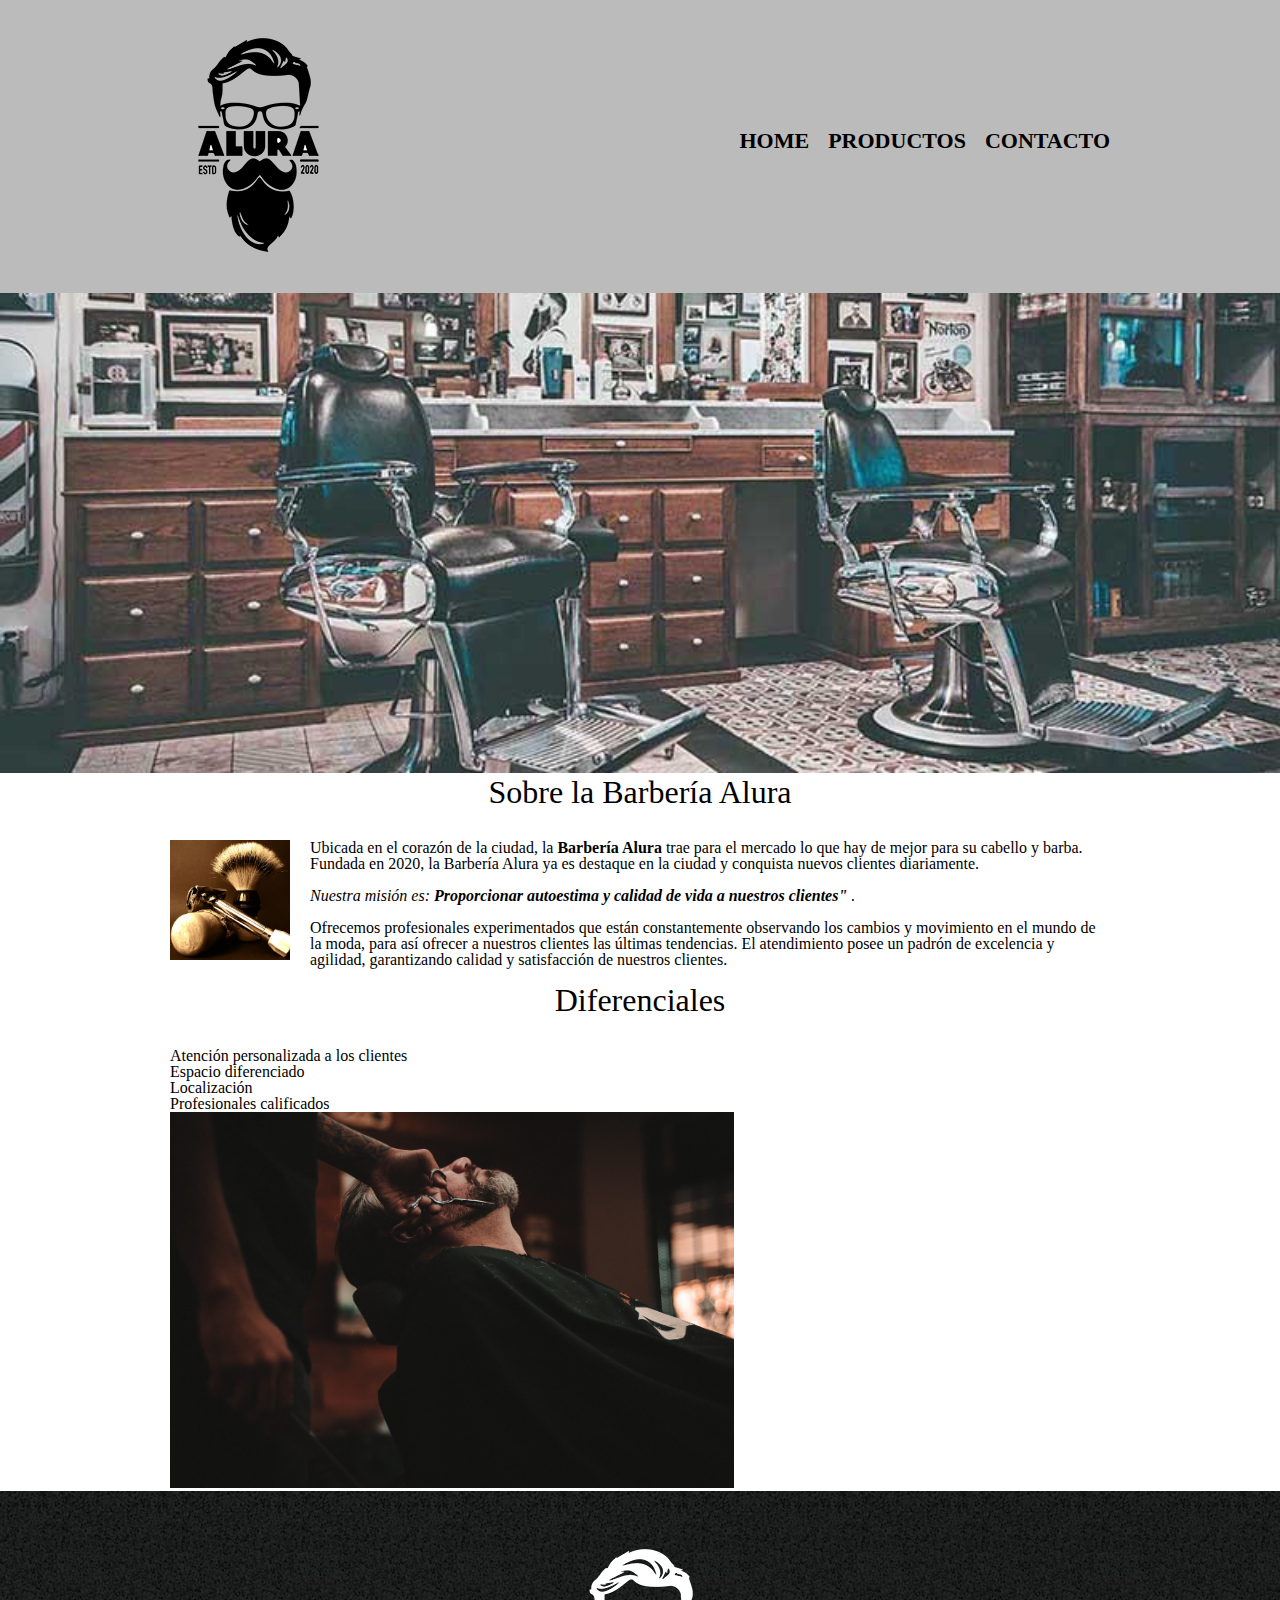
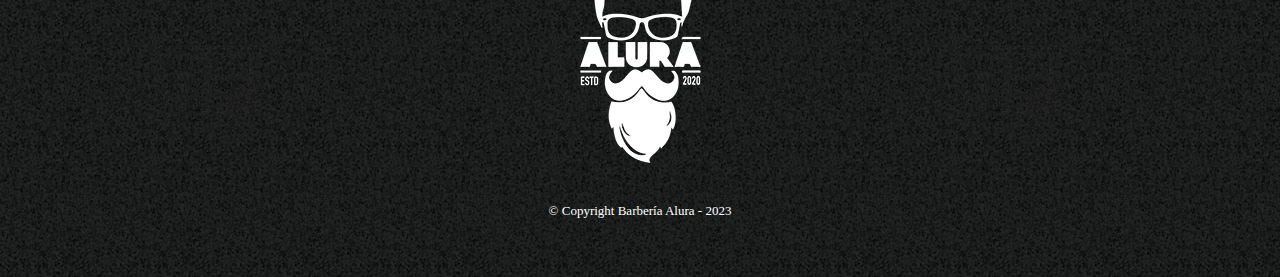
==== HTML5yCSS3/index.html @ 196615e5 "Usando el float" ====
<!DOCTYPE html>
<html lang="es">
<head>
    <meta charset="UTF-8">
    <meta http-equiv="X-UA-Compatible" content="IE=edge">
    <meta name="viewport" content="width=device-width, initial-scale=1.0">
    <link rel="stylesheet" href="reset.css">
    <link rel="stylesheet" href="style.css">
    <title>Barbería Alular</title>
</head>

<body>

    <header>
        <div class="caja">
            <h1><img src="imagenes/logo.png" alt="Logo de la Barbería Alura"></h1>
            <nav>
                <ul>
                    <li><a href="index.html">Home</a></li>
                    <li><a href="productos.html">Productos</a></li>
                    <li><a href="contacto.html">Contacto</a></li>
                </ul>
            </nav>
        </div>
    </header>

    <img class="banner" src="banner/banner.jpg">

    <main>
        <section class="principal">
            <h2 class="titulo-principal">Sobre la Barbería Alura</h2>

            <img class="utensilios" src="imagenes/utensilios[1].jpg" alt="utensilios de barbería">
    
            <p>Ubicada en el corazón de la ciudad, la <strong>Barbería Alura</strong> trae para el mercado lo que hay de mejor para su cabello y barba. Fundada en 2020, la Barbería Alura ya es destaque en la ciudad y conquista nuevos clientes diariamente.</p>
    
            <p id="mision"><em>Nuestra misión es: <strong>Proporcionar autoestima y calidad de vida a nuestros clientes"</strong> .</em></p>
    
            <p>Ofrecemos profesionales experimentados que están constantemente observando los cambios y movimiento en el mundo de la moda, para así ofrecer a nuestros clientes las últimas tendencias. El atendimiento posee un padrón de excelencia y agilidad, garantizando calidad y satisfacción de nuestros clientes.</p>
        </section>
    
        <section class="diferenciales">
            <h3 class="titulo-principal">Diferenciales</h3>
            
            <ul>
                <li class="items">Atención personalizada a los clientes</li>
                <li class="items">Espacio diferenciado</li>
                <li class="items">Localización</li>
                <li class="items">Profesionales calificados</li>
            </ul>
    
            <img src="diferenciales/diferenciales.jpg" alt="diferenciales" class="imagenDiferenciales">
        </section>
    </main>

    <footer>
        <img src="imagenes/logo-blanco.png"  alt="Logo de la Barbería Alura">
        <p class="copyright">&copy Copyright Barbería Alura - 2023</p>
    </footer>

</body>

</html>
---- HTML5yCSS3/style.css ----
header{
    background: #BBBBBB;
    padding: 20px 0;
}

.caja{
    width: 940px;
    position: relative;
    margin: 0 auto;
}

nav{
    position: absolute;
    top: 110px;
    right: 0px;
}

nav li{
    display: inline;
    margin: 0 0 0 15px;
}

nav a{
    text-transform: uppercase;
    color: #000000;
    font-weight: bold;
    font-size: 22px;
    text-decoration: none;
}

nav a:hover{
    color: #c78c19;
    text-decoration: underline;
}

.productos{
    width: 940px;
    margin: 0 auto;
    padding: 50px;
}

.productos li{
    display: inline-block;
    text-align: center;
    width: 30%;
    vertical-align: top;
    margin: 0 1.5%;
    padding: 30px 20px;
    box-sizing: border-box;
    border: 2px solid #000000;
    border-radius: 10px;
}

.productos li:hover{
    border-color: #c78c19;
}

.productos li:active{
    border-color: #088c19;
}

.productos h2{
    font-size: 30px;
    font-weight: bold;
}

.productos li:hover h2{
    font-size: 33px;
}

.descripcion-producto{
    font-size: 18px;
}

.precio-producto{
    font-size: 21px;
    font-weight: bold;
    margin-top: 10px;
}

footer{
    text-align: center;
    background: url(imagenes/bg.jpg);
    padding: 40px;
}

.copyright{
    color: #FFFFFF;
    font-size: 13px;
    margin: 20px;
}

main{
    width: 940px;
    margin: 0 auto;
}

form{
    margin: 40px 0;
}

form label, form legend{
    display: block;
    font-size: 20px;
    margin: 0 0 10px;
}

.input-padron{
    display: block;
    margin: 0 0 20px;
    padding: 10px 25px;
    width: 50%;
}

.checkbox{
    margin: 20px 0;
}

.enviar{
    width: 40%;
    padding: 15px 0;
    font-size: 18px;
    font-weight: bold;
    color: #FFFFFF;
    background: #f38c16;
    border: none;
    border-radius: 5px;
    transition: 1s all;
    cursor: pointer;
}

.enviar:hover{
    background: #fc6704;
    transform: scale(1.2);
}

table{
    margin: 40px 40px;
}

thead{
    background: #555555;
    color: #FFFFFF;
    font-weight: bold;
}

td, th{
    border: 1px solid #000000;
    padding: 8px 15px;
}

/*CSS para nuestro home*/
.banner{
    width: 100%;
}

.titulo-principal{
    text-align: center;
    font-size: 2em;
    margin: 0 0 1em;
    clear: left;
}

.principal p{
    margin: 0 0 1em;
}

.principal strong{
    font-weight: bold;
}

.principal em{
    font-style: italic;
}

.utensilios{
    width: 120px;
    float: left;
    margin: 0 20px 20px 0;
}

.imagenDiferenciales{
    width: 60%;
}
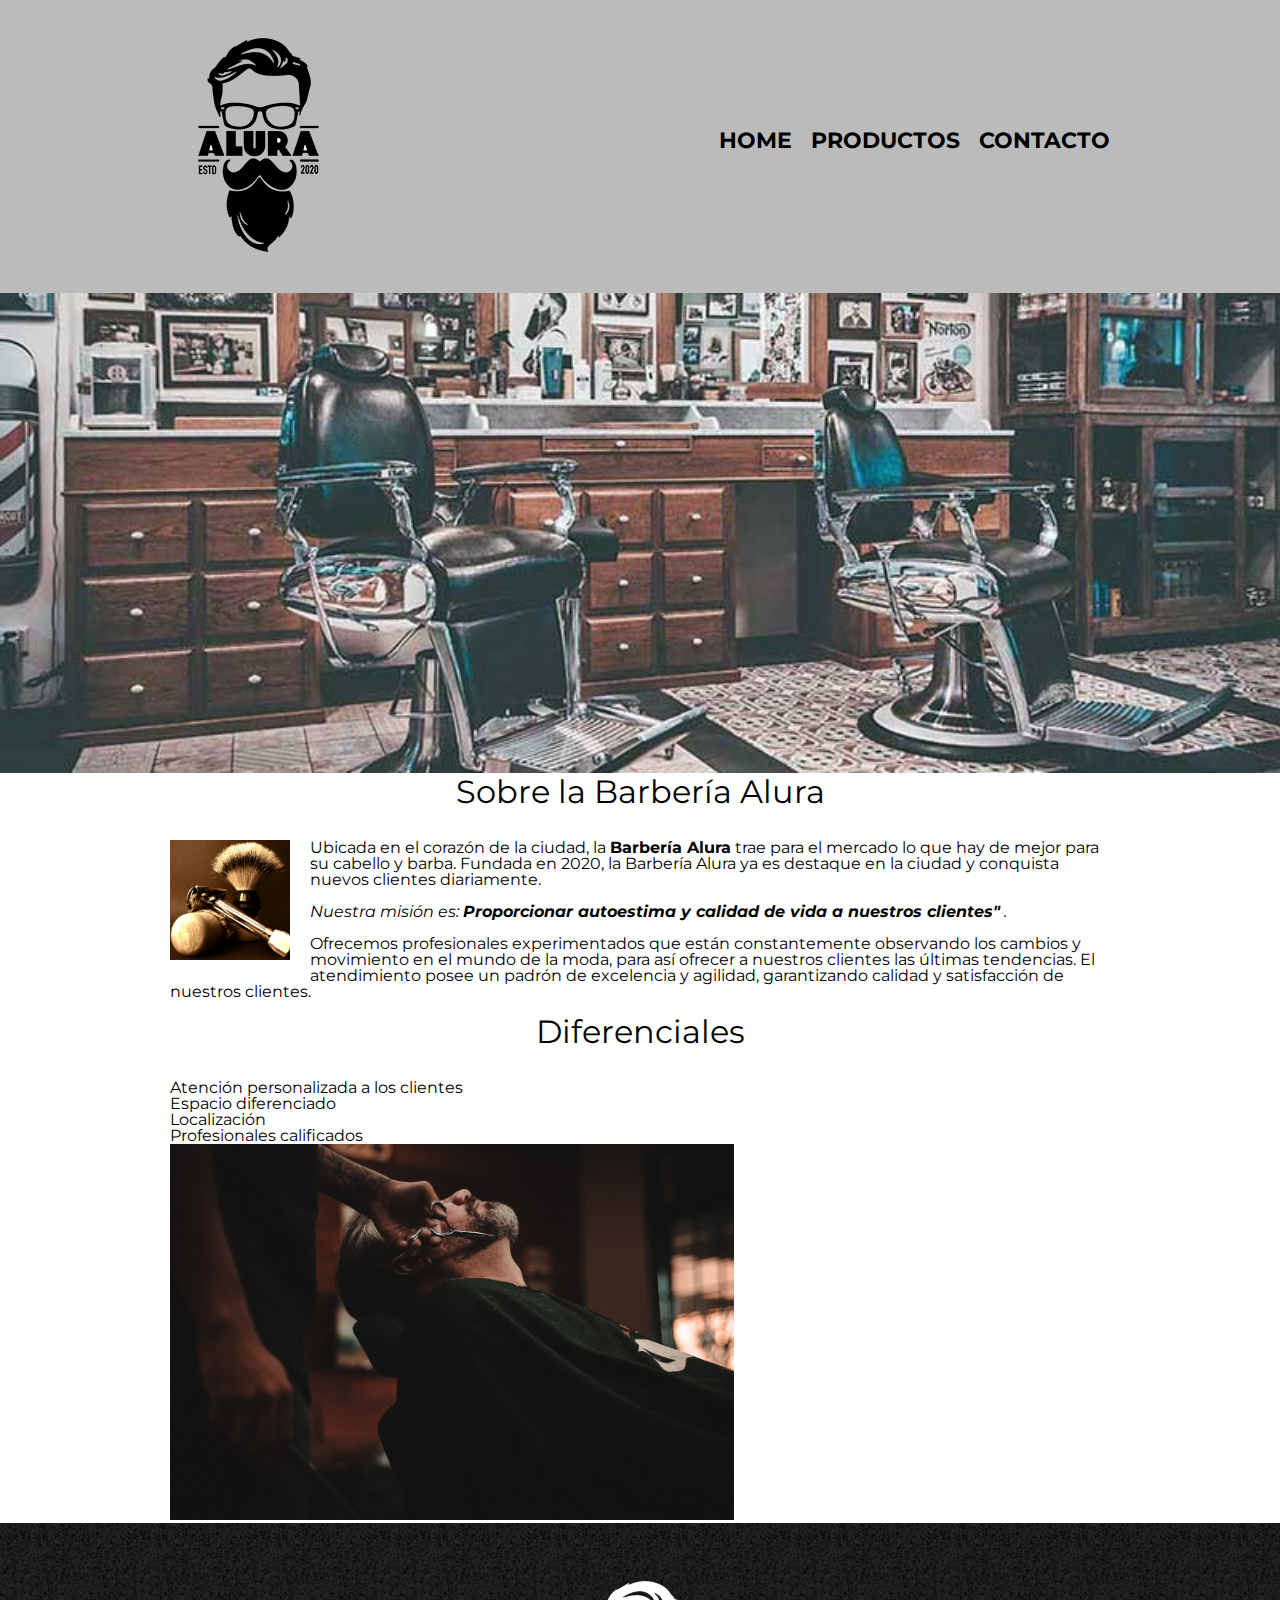
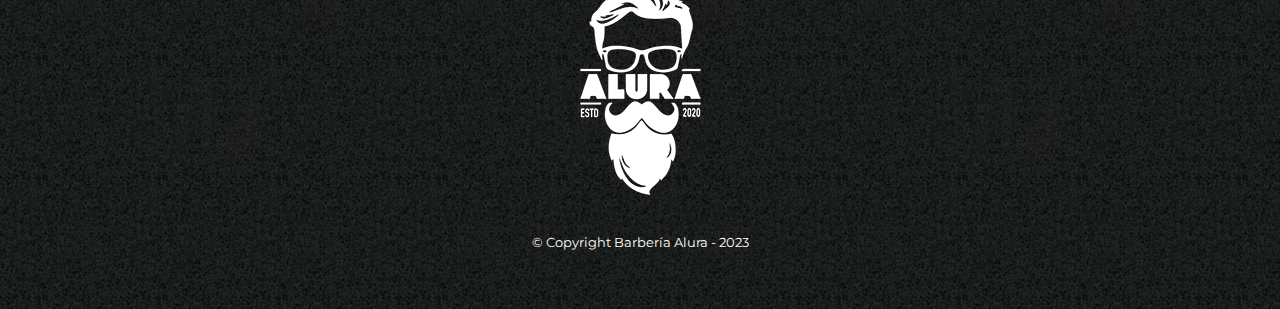
==== commit 63a15b78: "Fuentes externas" ====
--- a/HTML5yCSS3/index.html
+++ b/HTML5yCSS3/index.html
@@ -6,6 +6,9 @@
     <meta name="viewport" content="width=device-width, initial-scale=1.0">
     <link rel="stylesheet" href="reset.css">
     <link rel="stylesheet" href="style.css">
+    <link rel="preconnect" href="https://fonts.googleapis.com">
+    <link rel="preconnect" href="https://fonts.gstatic.com" crossorigin>
+    <link href="https://fonts.googleapis.com/css2?family=Montserrat:wght@300&display=swap" rel="stylesheet">
     <title>Barbería Alular</title>
 </head>
 
--- a/HTML5yCSS3/style.css
+++ b/HTML5yCSS3/style.css
@@ -1,3 +1,7 @@
+body{
+    font-family: 'Montserrat', sans-serif;
+}
+
 header{
     background: #BBBBBB;
     padding: 20px 0;
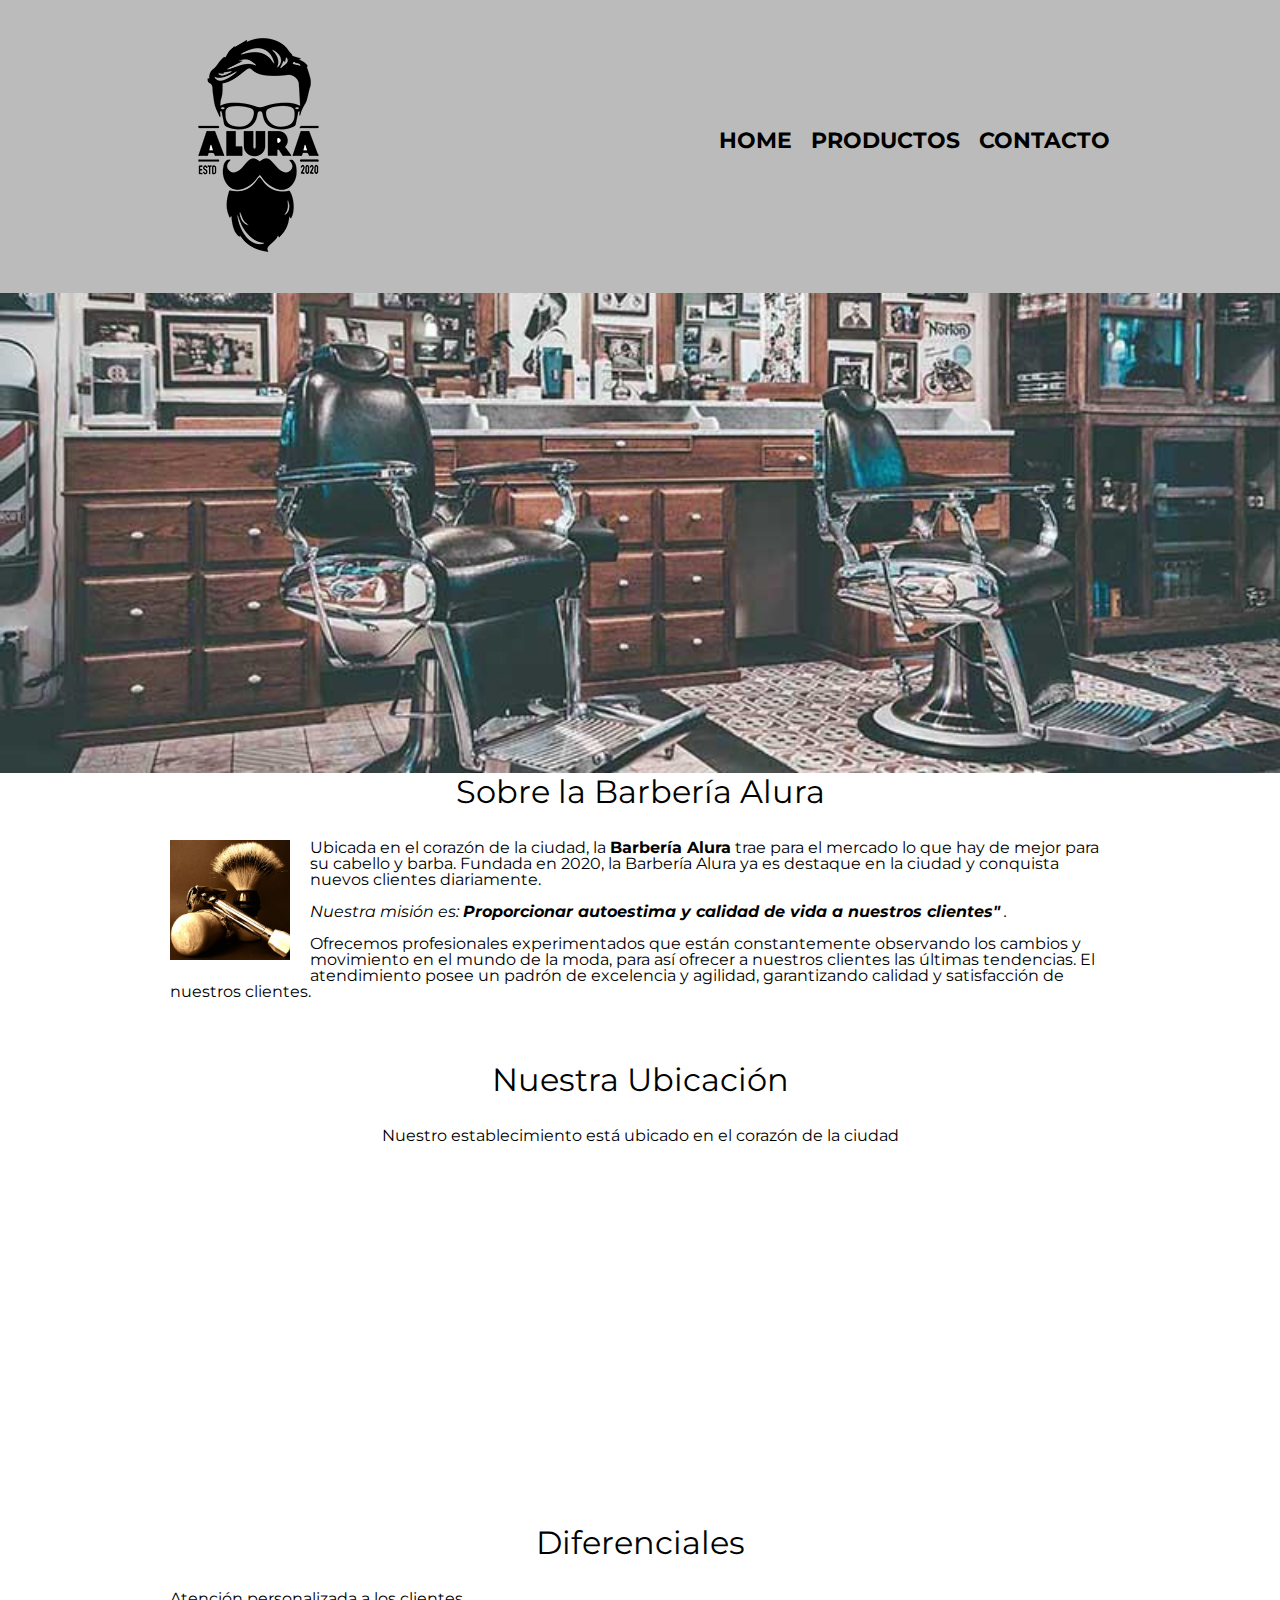
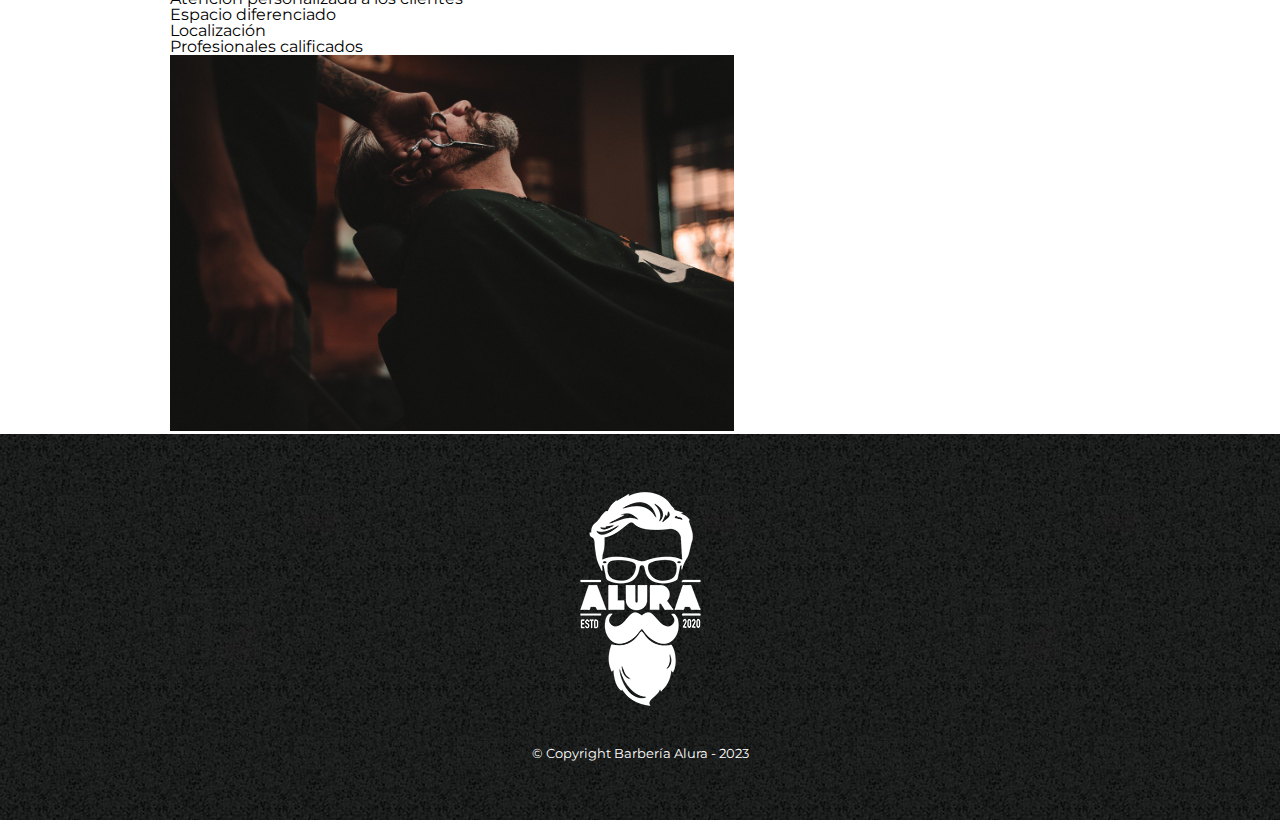
==== commit 7ea04d56: "Trbajando y agregando mapas" ====
--- a/HTML5yCSS3/index.html
+++ b/HTML5yCSS3/index.html
@@ -41,6 +41,12 @@
     
             <p>Ofrecemos profesionales experimentados que están constantemente observando los cambios y movimiento en el mundo de la moda, para así ofrecer a nuestros clientes las últimas tendencias. El atendimiento posee un padrón de excelencia y agilidad, garantizando calidad y satisfacción de nuestros clientes.</p>
         </section>
+
+        <section class="mapa">
+            <h3 class="titulo-principal">Nuestra Ubicación</h3>
+            <p>Nuestro establecimiento está ubicado en el corazón de la ciudad</p>
+            <iframe src="https://www.google.com/maps/embed?pb=!1m14!1m12!1m3!1d3505.742732226137!2d-99.99310474299183!3d20.388922965394887!2m3!1f0!2f0!3f0!3m2!1i1024!2i768!4f13.1!5e1!3m2!1ses-419!2smx!4v1674504318818!5m2!1ses-419!2smx" width="100%" height="300" style="border:0;" allowfullscreen="" loading="lazy" referrerpolicy="no-referrer-when-downgrade"></iframe>
+        </section>
     
         <section class="diferenciales">
             <h3 class="titulo-principal">Diferenciales</h3>
--- a/HTML5yCSS3/style.css
+++ b/HTML5yCSS3/style.css
@@ -183,6 +183,15 @@
     margin: 0 20px 20px 0;
 }
 
+.mapa{
+    padding: 3em 0;
+}
+
+.mapa p{
+    margin: 0 0 2em;
+    text-align: center;
+}
+
 .imagenDiferenciales{
     width: 60%;
 }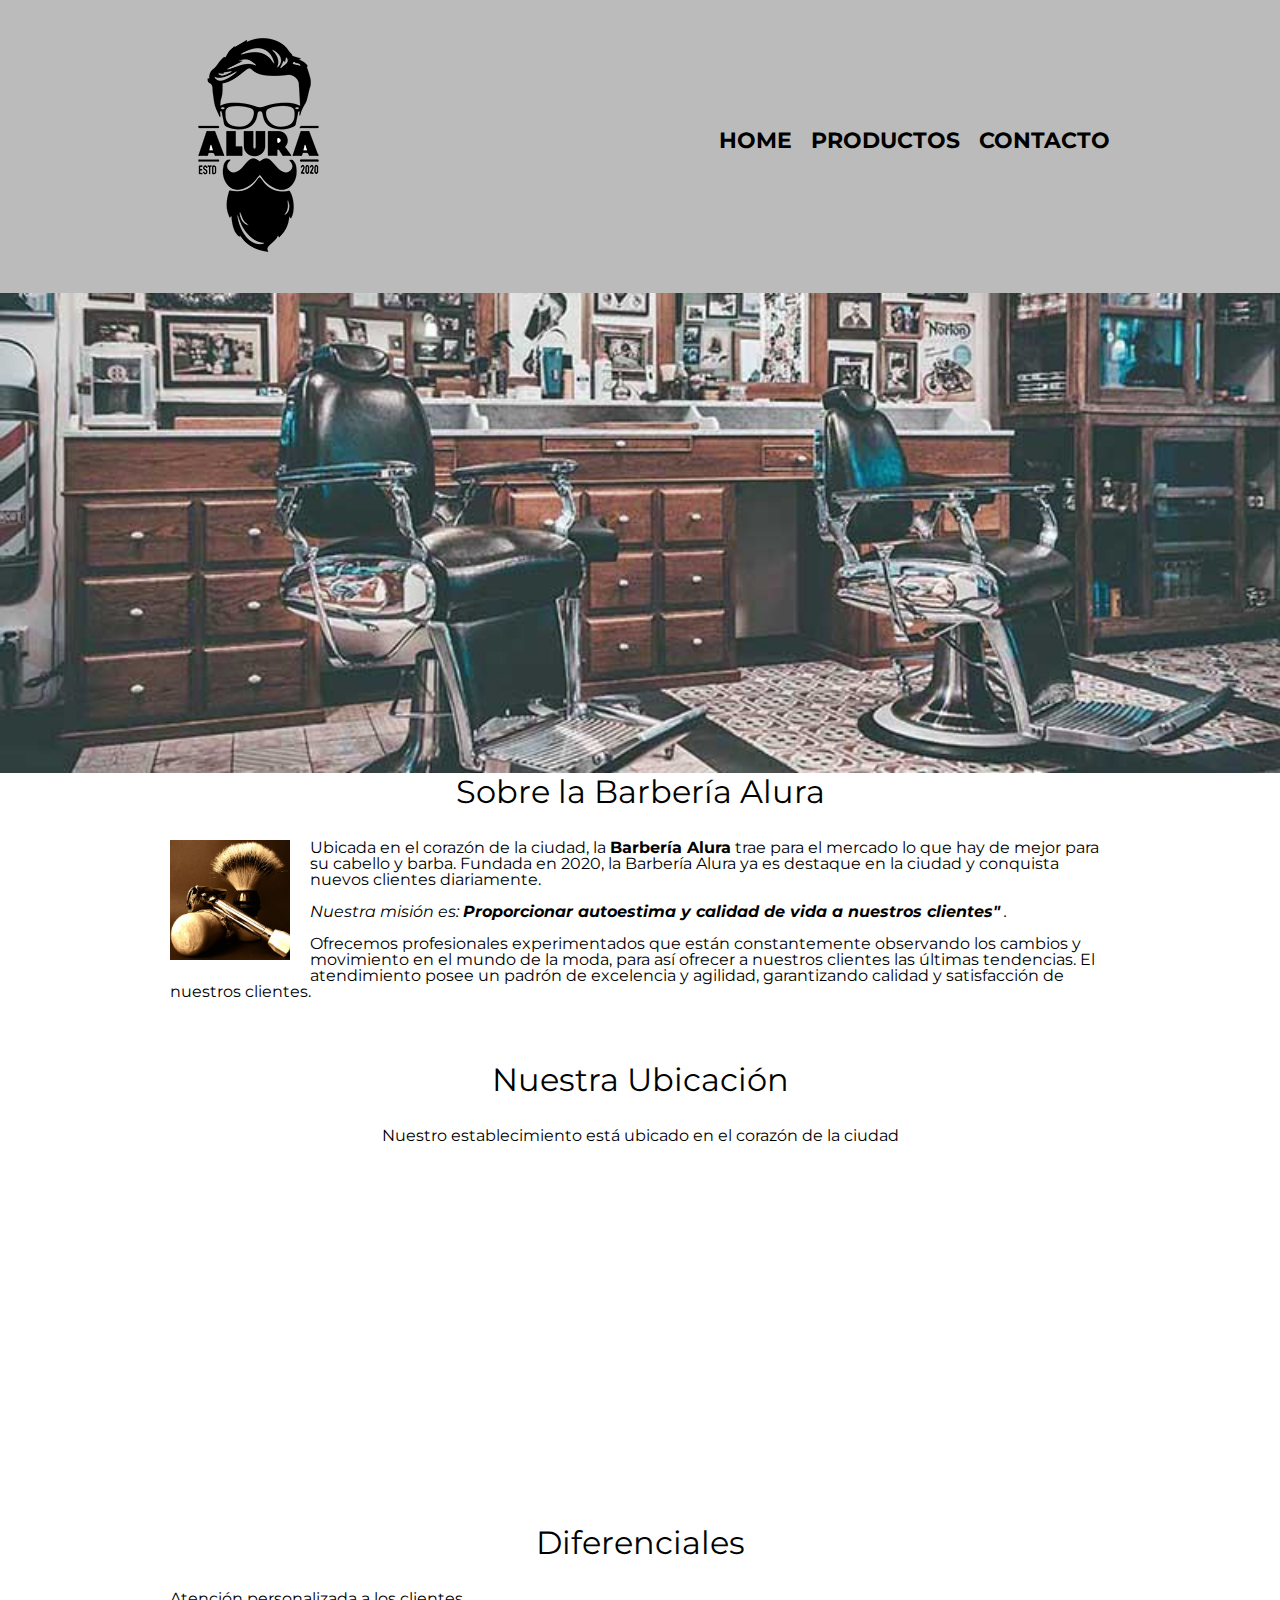
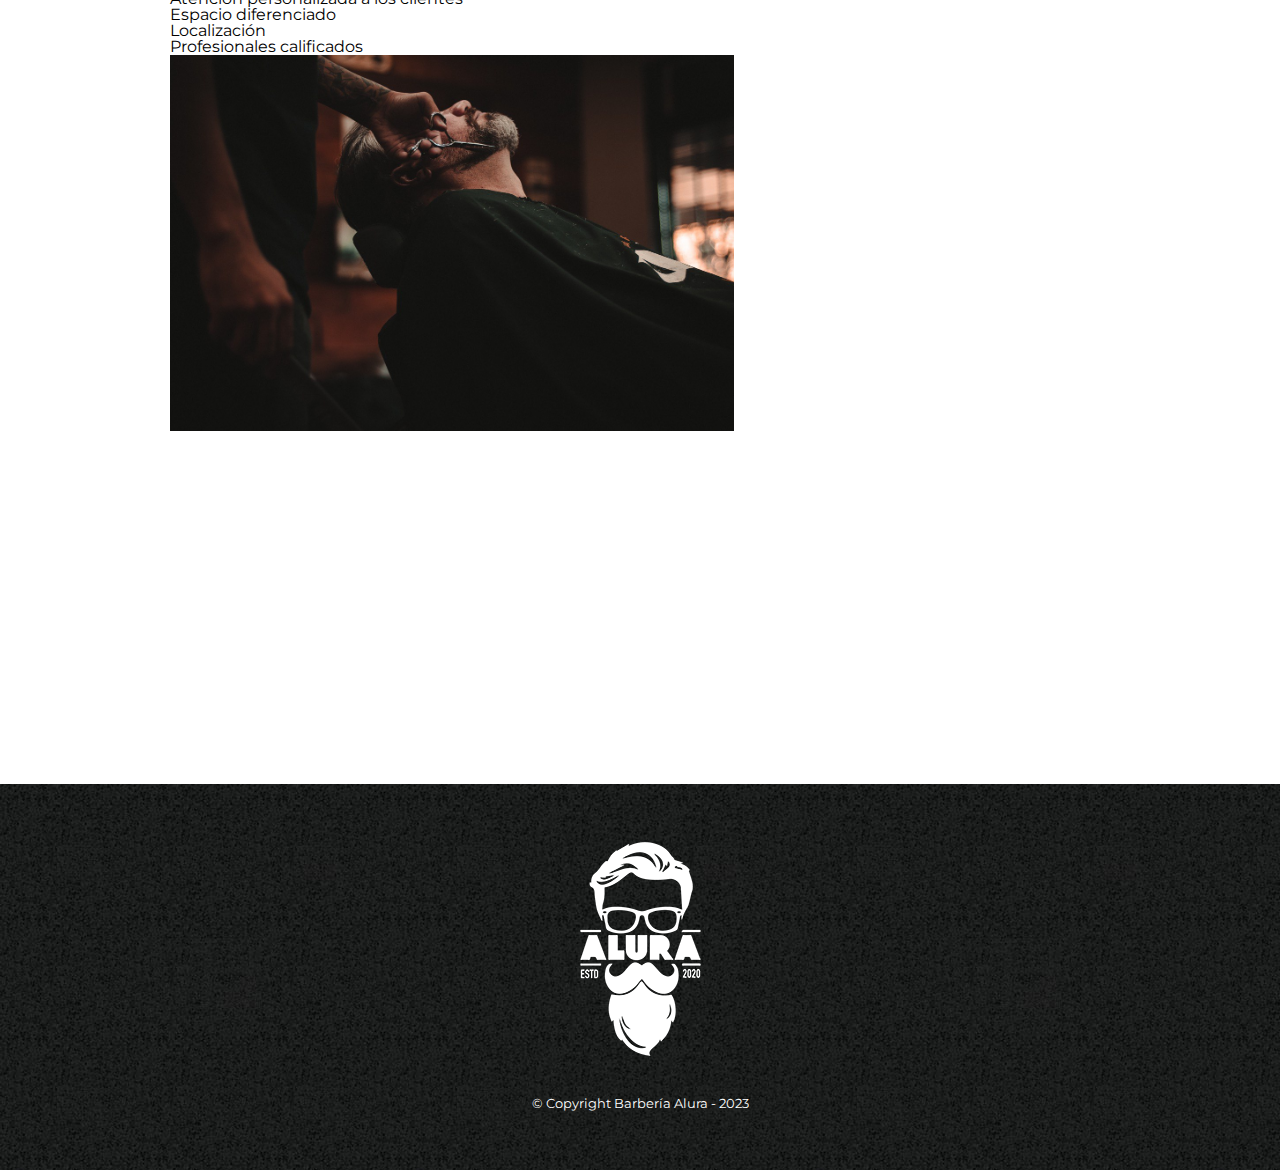
==== commit 2f0249f8: "Importando un video" ====
--- a/HTML5yCSS3/index.html
+++ b/HTML5yCSS3/index.html
@@ -60,6 +60,11 @@
     
             <img src="diferenciales/diferenciales.jpg" alt="diferenciales" class="imagenDiferenciales">
         </section>
+
+        <div class="video">
+            <iframe width="560" height="315" src="https://www.youtube.com/embed/wcVVXUV0YUY" title="YouTube video player" frameborder="0" allow="accelerometer; autoplay; clipboard-write; encrypted-media; gyroscope; picture-in-picture; web-share" allowfullscreen></iframe>
+        </div>
+
     </main>
 
     <footer>
--- a/HTML5yCSS3/style.css
+++ b/HTML5yCSS3/style.css
@@ -194,4 +194,9 @@
 
 .imagenDiferenciales{
     width: 60%;
+}
+
+.video{
+    width: 560px;
+    margin: 1em auto;
 }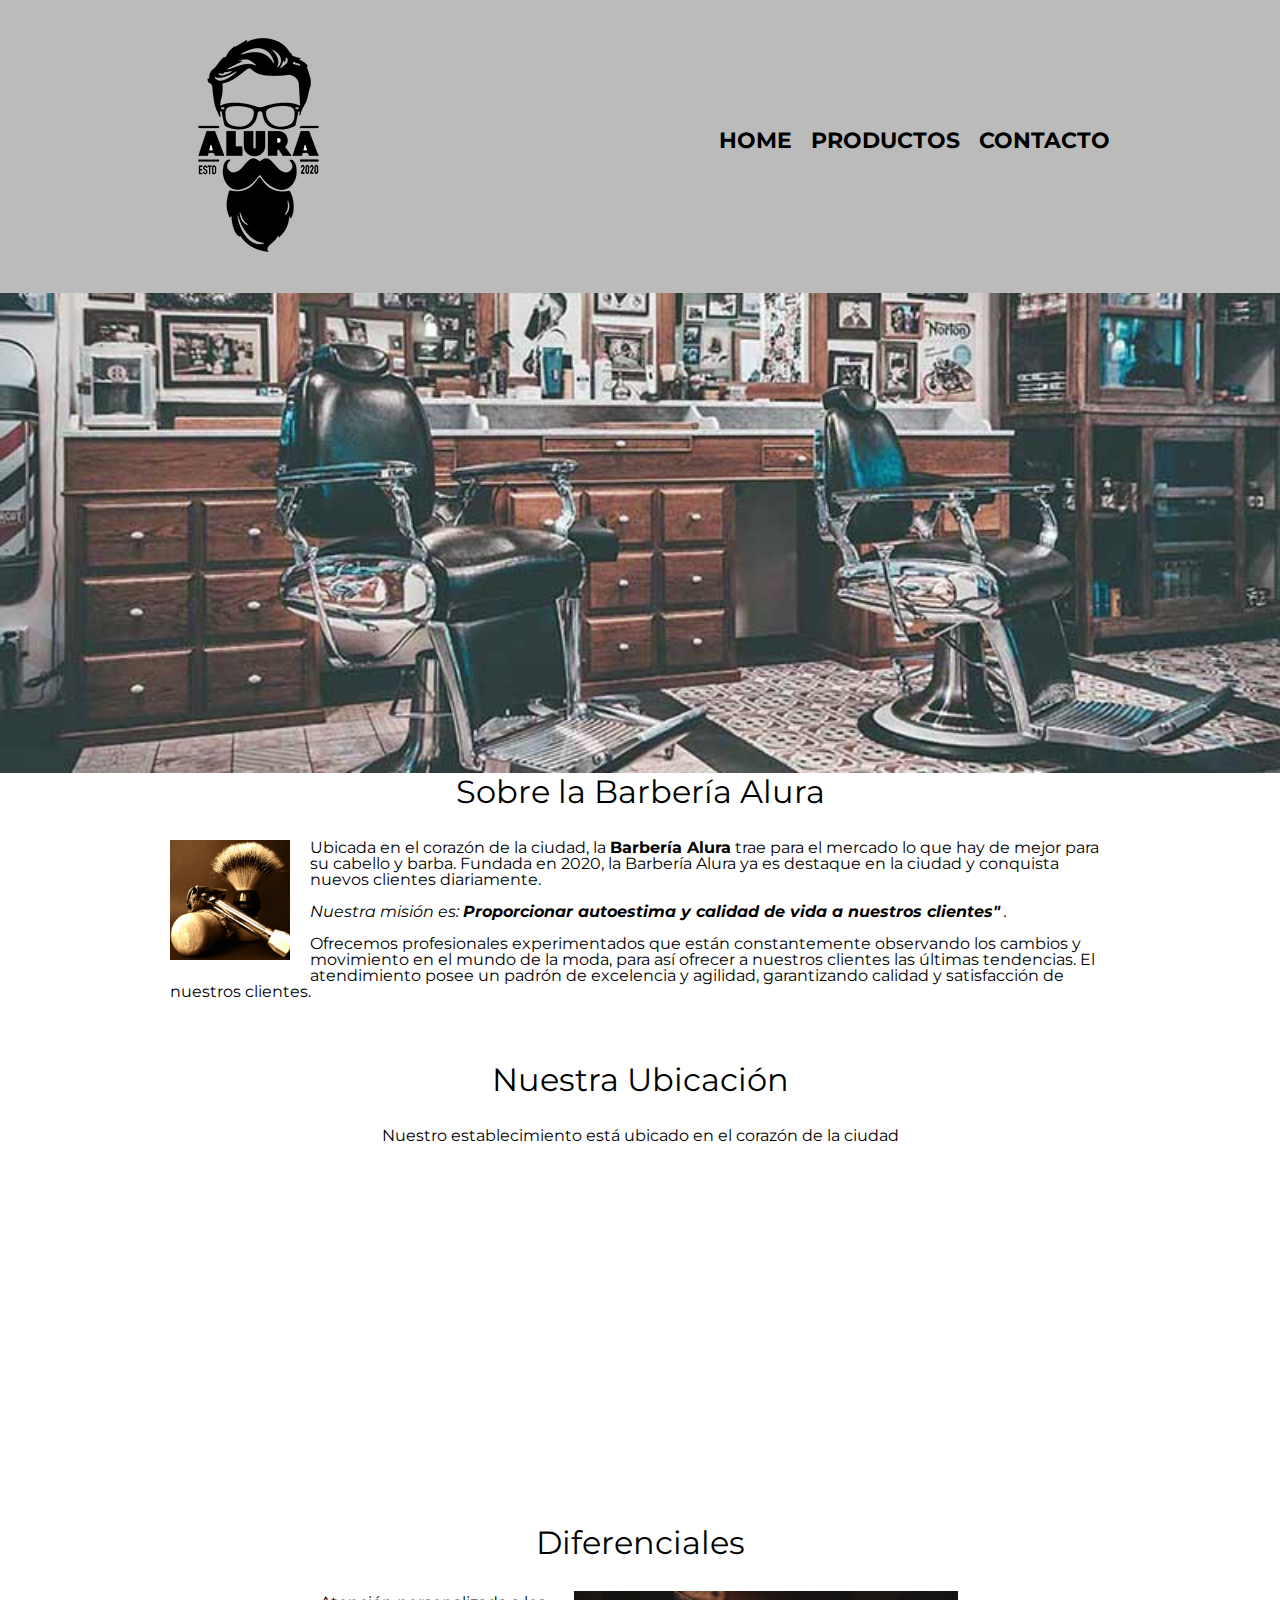
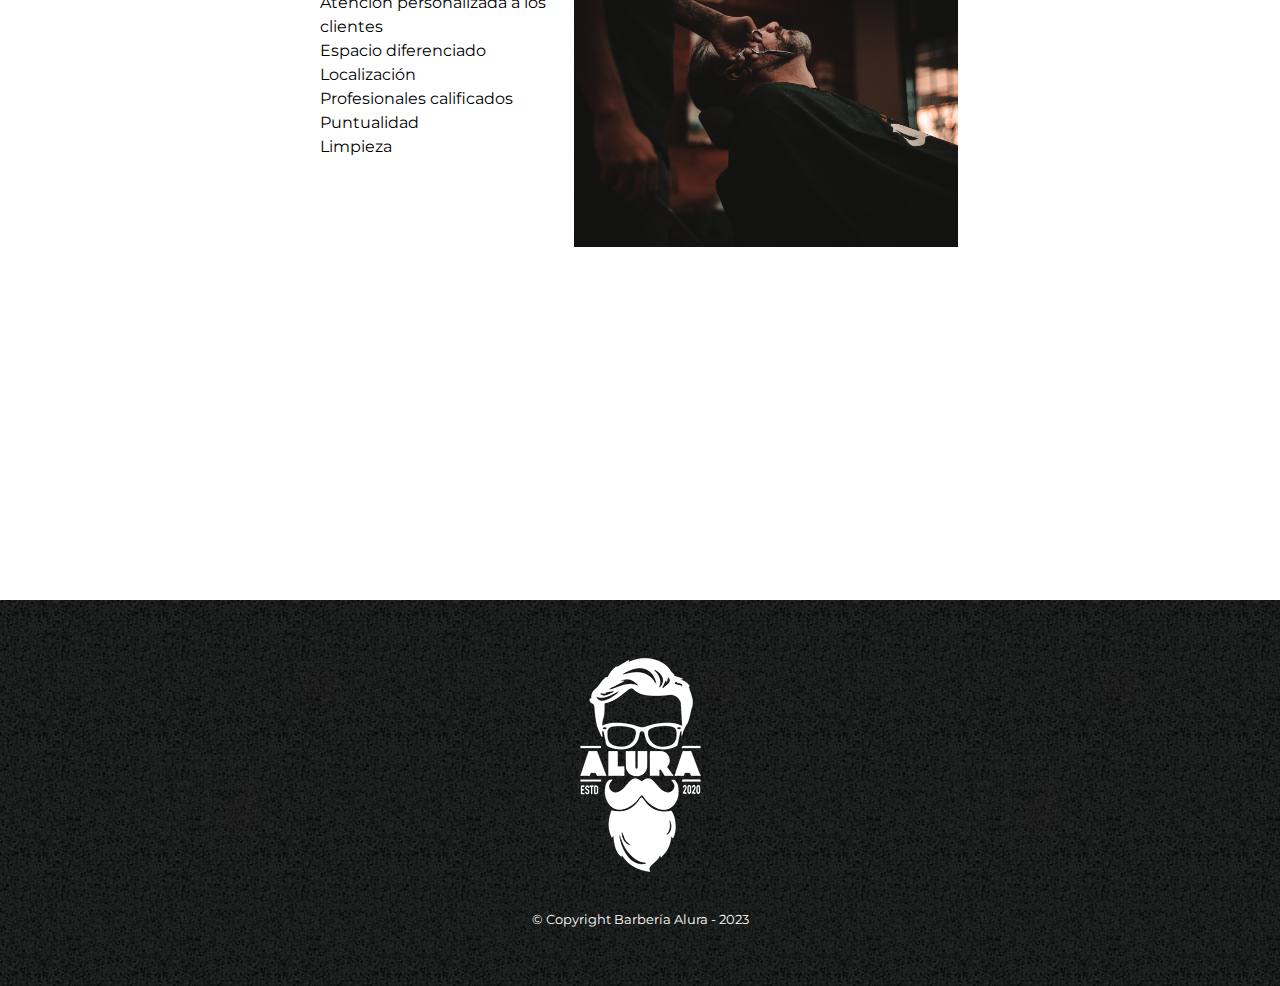
==== commit 73f6ca83: "Ajustando los diferenciales" ====
--- a/HTML5yCSS3/index.html
+++ b/HTML5yCSS3/index.html
@@ -51,14 +51,19 @@
         <section class="diferenciales">
             <h3 class="titulo-principal">Diferenciales</h3>
             
-            <ul>
-                <li class="items">Atención personalizada a los clientes</li>
-                <li class="items">Espacio diferenciado</li>
-                <li class="items">Localización</li>
-                <li class="items">Profesionales calificados</li>
-            </ul>
+            <div class="contenido-diferenciales">
+                <ul class="lista-diferenciales">
+                    <li class="items">Atención personalizada a los clientes</li>
+                    <li class="items">Espacio diferenciado</li>
+                    <li class="items">Localización</li>
+                    <li class="items">Profesionales calificados</li>
+                    <li class="items">Puntualidad</li>
+                    <li class="items">Limpieza</li>
+                </ul>
+                <img src="diferenciales/diferenciales.jpg" alt="diferenciales" class="imagen-diferenciales">
+            </div>
     
-            <img src="diferenciales/diferenciales.jpg" alt="diferenciales" class="imagenDiferenciales">
+            
         </section>
 
         <div class="video">
--- a/HTML5yCSS3/style.css
+++ b/HTML5yCSS3/style.css
@@ -192,7 +192,22 @@
     text-align: center;
 }
 
-.imagenDiferenciales{
+.contenido-diferenciales{
+    width: 640px;
+    margin: 0 auto;
+}
+
+.lista-diferenciales{
+    width: 250px;
+    display: inline-block;
+    vertical-align: top;
+}
+
+.items{
+    line-height: 1.5;
+}
+
+.imagen-diferenciales{
     width: 60%;
 }
 
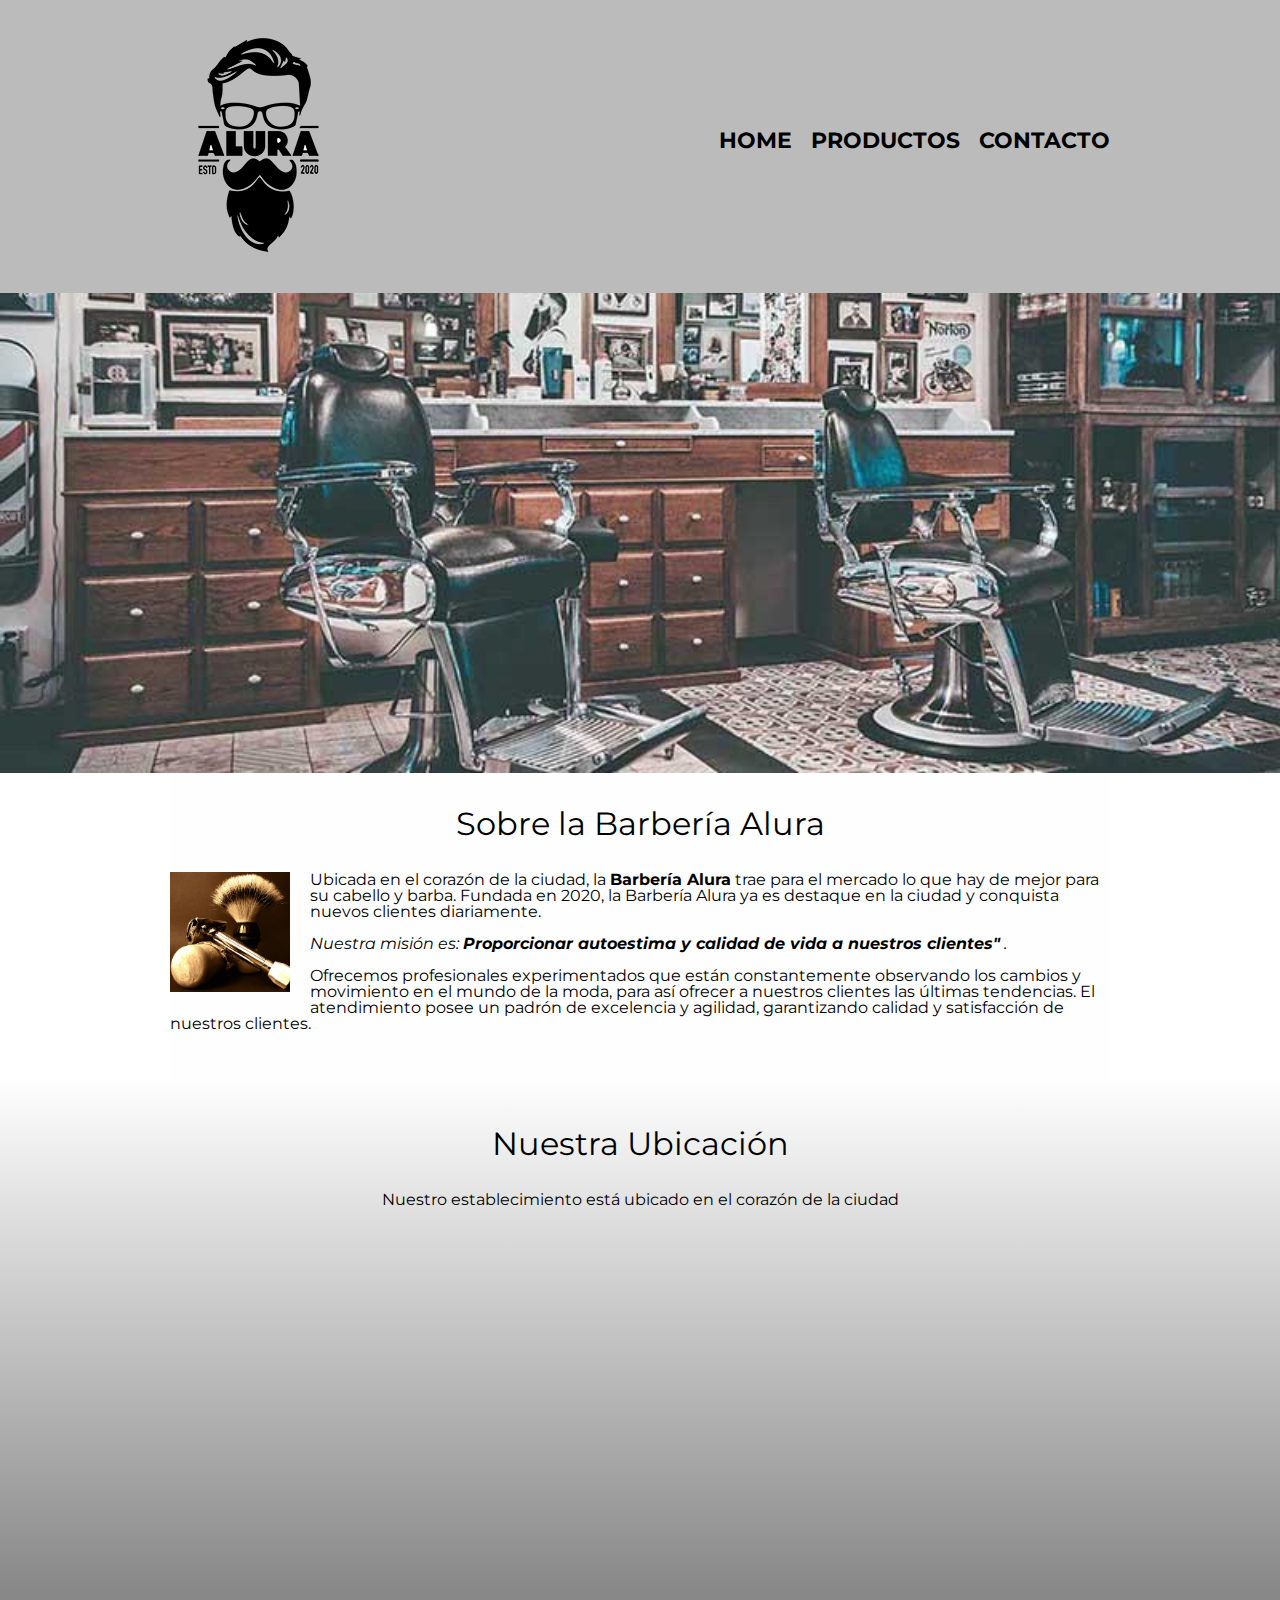
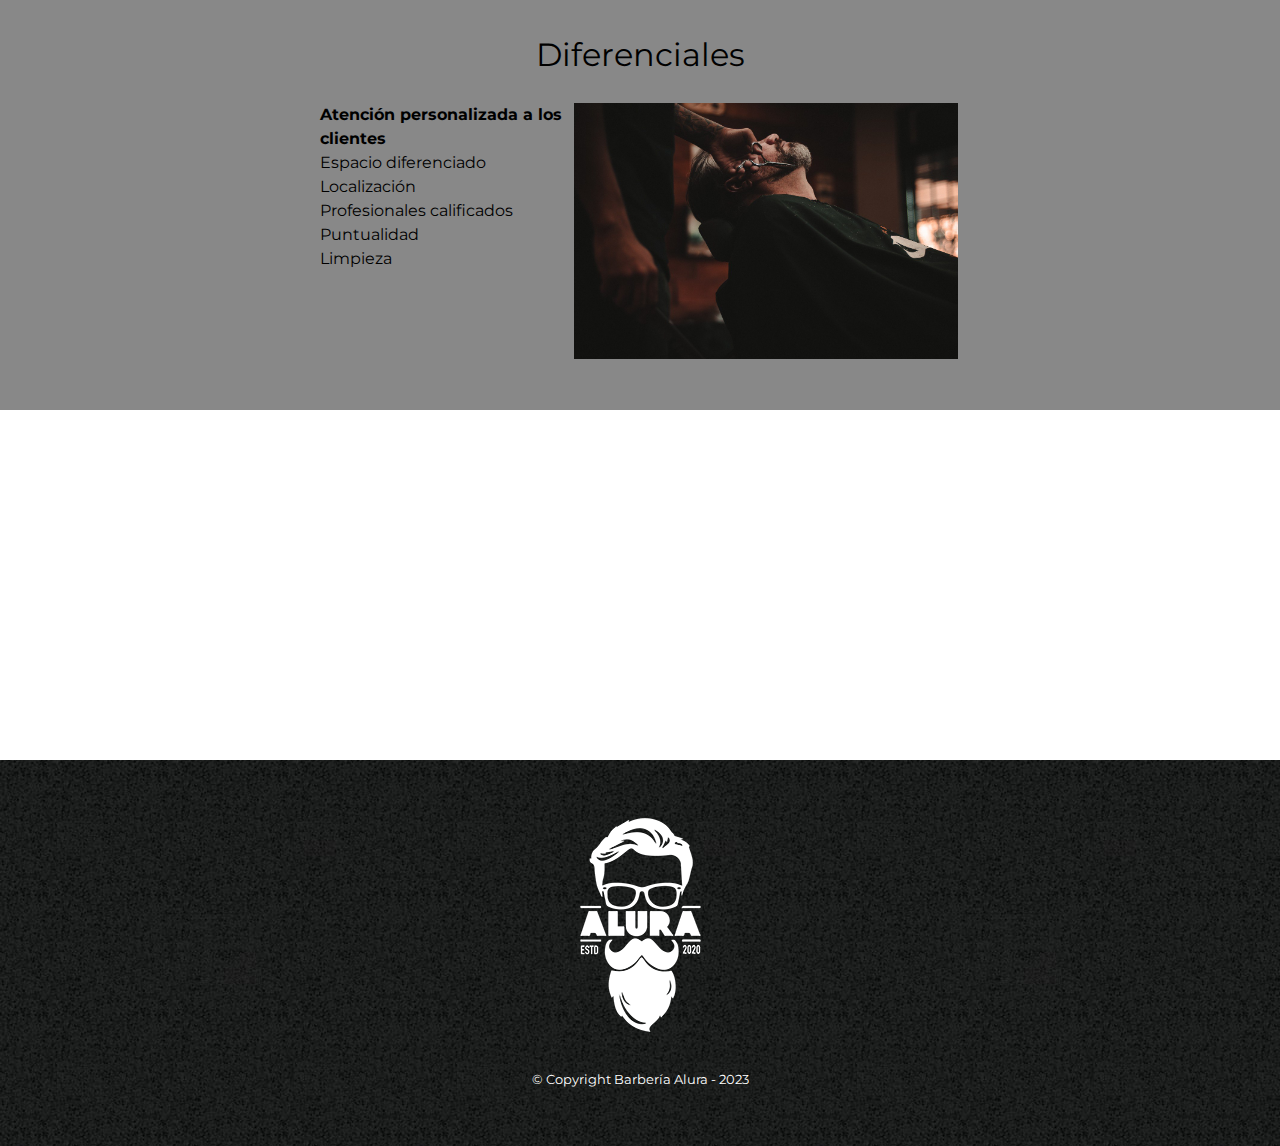
==== commit 717a773d: "Aplicando gradientes" ====
--- a/HTML5yCSS3/index.html
+++ b/HTML5yCSS3/index.html
@@ -9,7 +9,7 @@
     <link rel="preconnect" href="https://fonts.googleapis.com">
     <link rel="preconnect" href="https://fonts.gstatic.com" crossorigin>
     <link href="https://fonts.googleapis.com/css2?family=Montserrat:wght@300&display=swap" rel="stylesheet">
-    <title>Barbería Alular</title>
+    <title>Barbería Alura</title>
 </head>
 
 <body>
@@ -45,7 +45,11 @@
         <section class="mapa">
             <h3 class="titulo-principal">Nuestra Ubicación</h3>
             <p>Nuestro establecimiento está ubicado en el corazón de la ciudad</p>
-            <iframe src="https://www.google.com/maps/embed?pb=!1m14!1m12!1m3!1d3505.742732226137!2d-99.99310474299183!3d20.388922965394887!2m3!1f0!2f0!3f0!3m2!1i1024!2i768!4f13.1!5e1!3m2!1ses-419!2smx!4v1674504318818!5m2!1ses-419!2smx" width="100%" height="300" style="border:0;" allowfullscreen="" loading="lazy" referrerpolicy="no-referrer-when-downgrade"></iframe>
+
+            <div class="mapa-contenido">
+                <iframe src="https://www.google.com/maps/embed?pb=!1m14!1m12!1m3!1d3505.742732226137!2d-99.99310474299183!3d20.388922965394887!2m3!1f0!2f0!3f0!3m2!1i1024!2i768!4f13.1!5e1!3m2!1ses-419!2smx!4v1674504318818!5m2!1ses-419!2smx" width="100%" height="300" style="border:0;" allowfullscreen="" loading="lazy" referrerpolicy="no-referrer-when-downgrade"></iframe>
+            </div>
+            
         </section>
     
         <section class="diferenciales">
--- a/HTML5yCSS3/style.css
+++ b/HTML5yCSS3/style.css
@@ -94,11 +94,6 @@
     margin: 20px;
 }
 
-main{
-    width: 940px;
-    margin: 0 auto;
-}
-
 form{
     margin: 40px 0;
 }
@@ -158,6 +153,13 @@
     width: 100%;
 }
 
+.principal{
+    background: #fefefe;
+    padding: 2em 0;
+    width: 940px;
+    margin: 0 auto;
+}
+
 .titulo-principal{
     text-align: center;
     font-size: 2em;
@@ -185,11 +187,22 @@
 
 .mapa{
     padding: 3em 0;
+    background: linear-gradient(#FEFEFE, #888888);
 }
 
 .mapa p{
     margin: 0 0 2em;
     text-align: center;
+}
+
+.mapa-contenido{
+    width: 940px;
+    margin: 0 auto;
+}
+
+.diferenciales{
+    padding: 3em 0;
+    background: #888;
 }
 
 .contenido-diferenciales{
@@ -207,6 +220,10 @@
     line-height: 1.5;
 }
 
+.items:first-child{
+    font-weight: bold;
+}
+
 .imagen-diferenciales{
     width: 60%;
 }
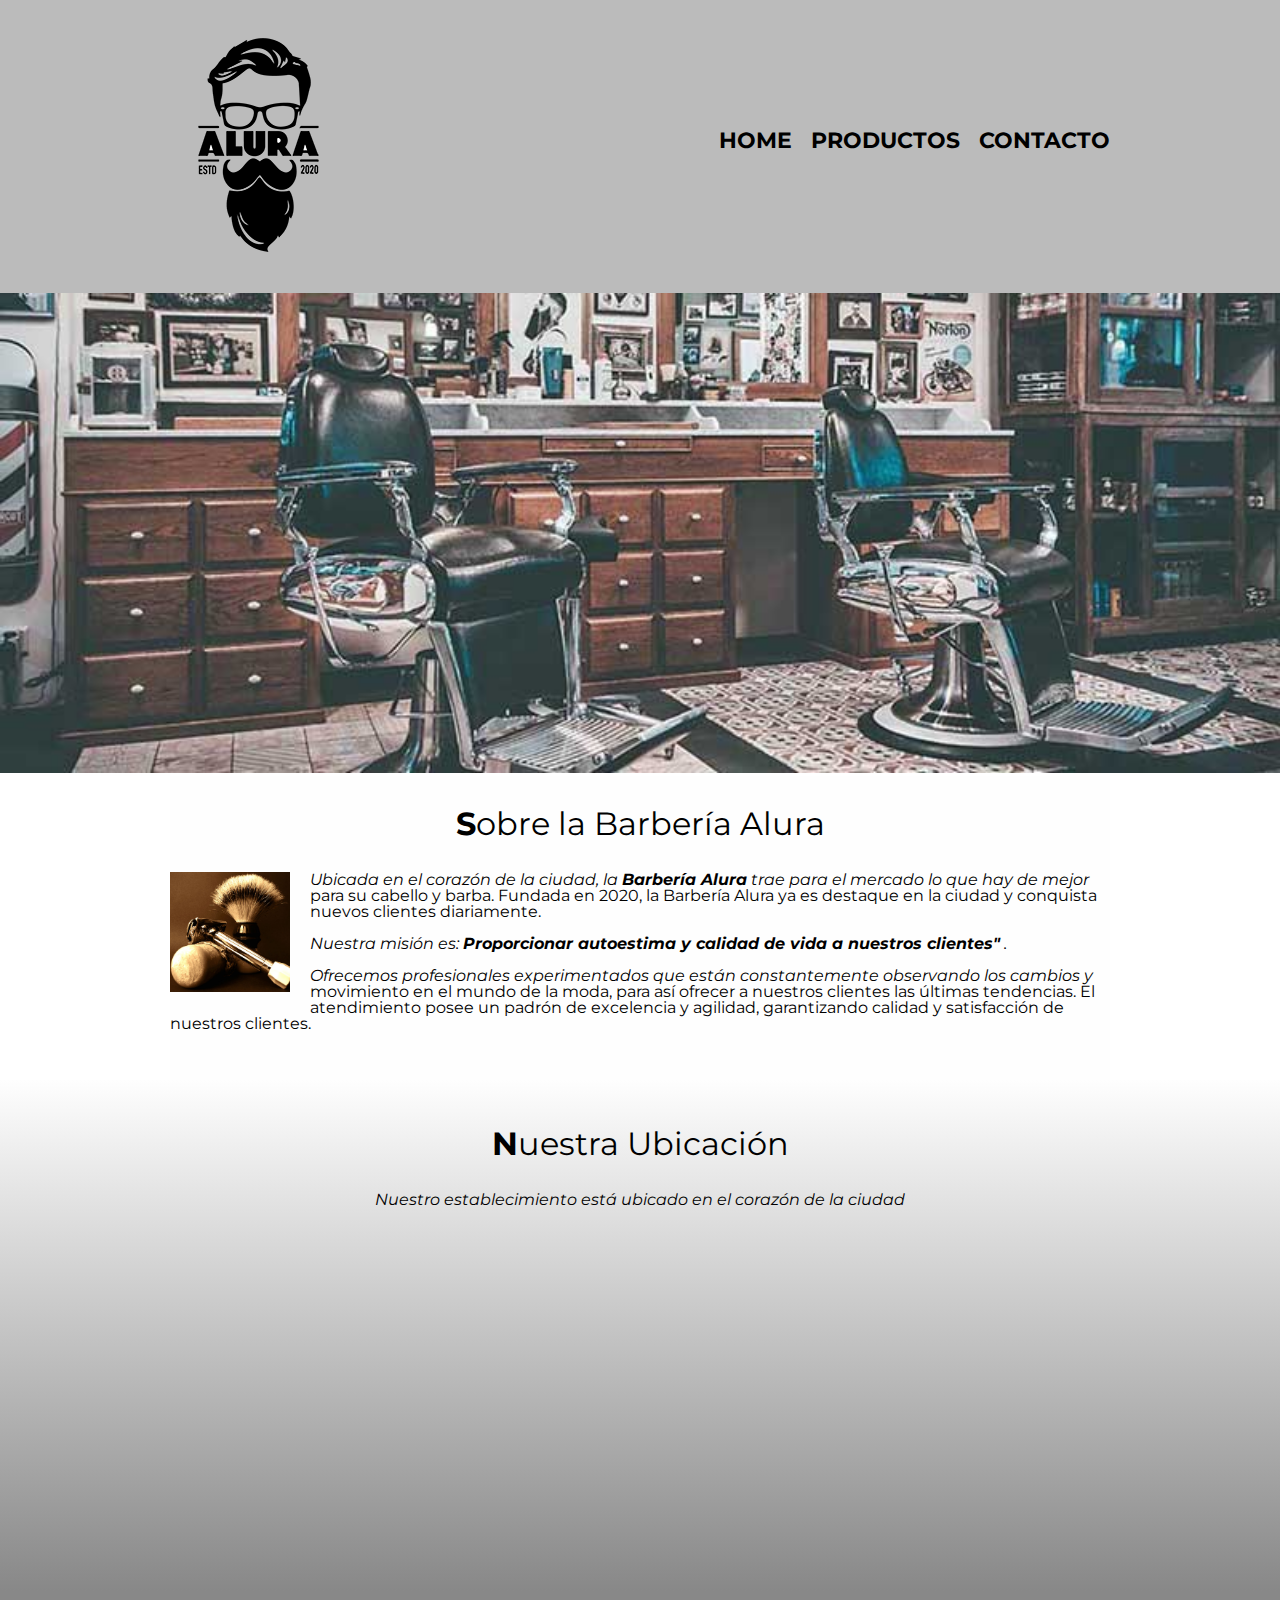
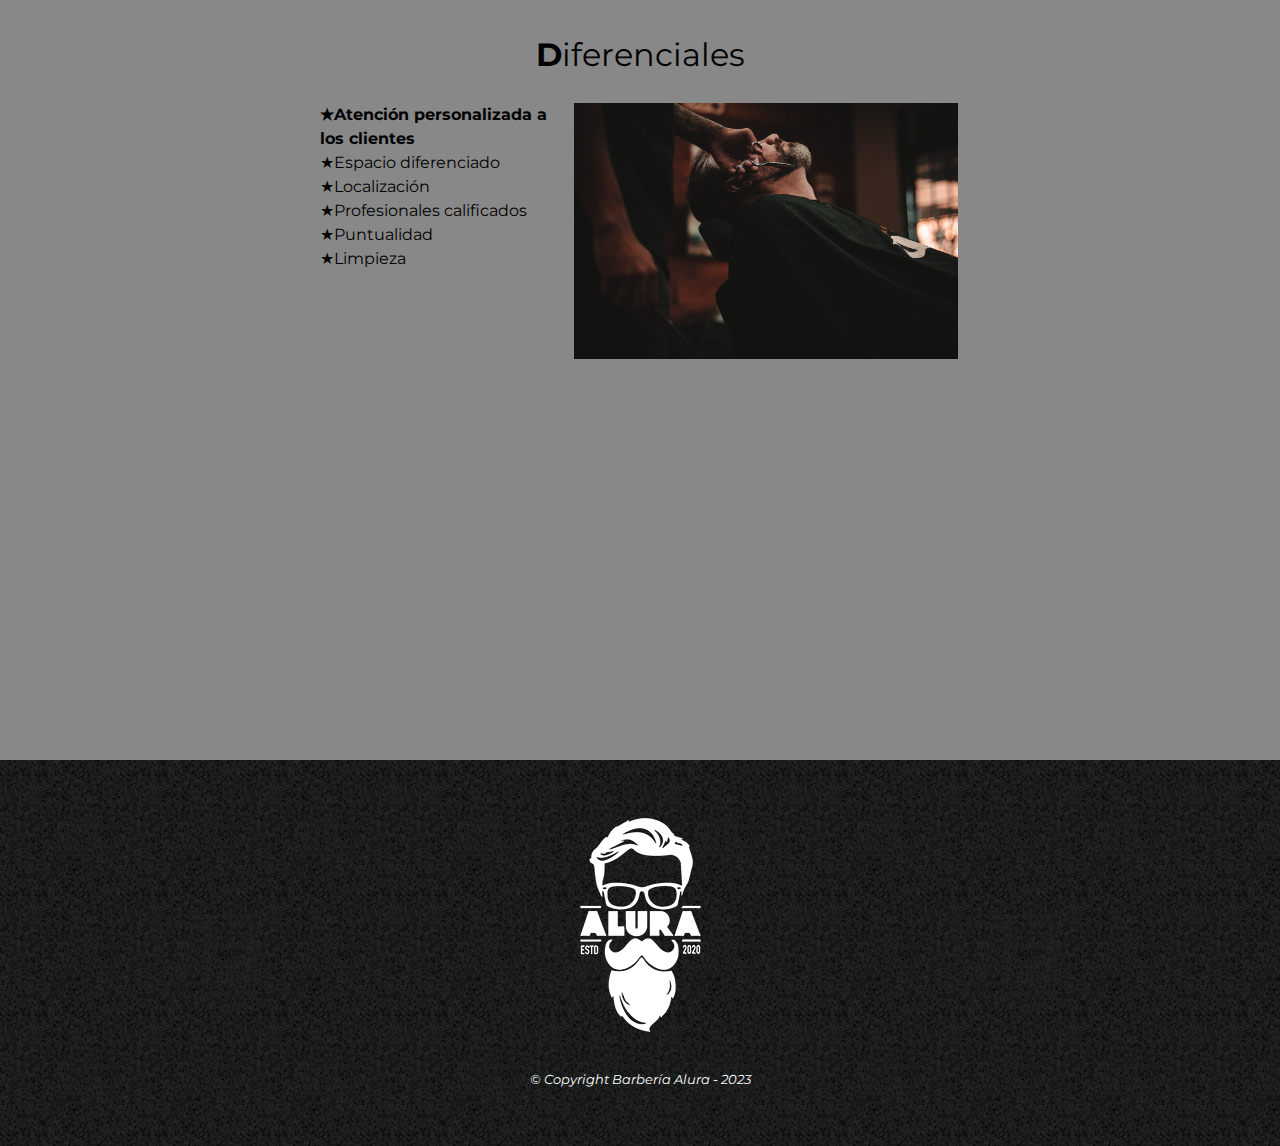
==== commit e11b355e: "Pseudo-elementos" ====
--- a/HTML5yCSS3/index.html
+++ b/HTML5yCSS3/index.html
@@ -66,13 +66,14 @@
                 </ul>
                 <img src="diferenciales/diferenciales.jpg" alt="diferenciales" class="imagen-diferenciales">
             </div>
+
+            <div class="video">
+                <iframe width="560" height="315" src="https://www.youtube.com/embed/wcVVXUV0YUY" title="YouTube video player" frameborder="0" allow="accelerometer; autoplay; clipboard-write; encrypted-media; gyroscope; picture-in-picture; web-share" allowfullscreen></iframe>
+            </div>
     
-            
         </section>
 
-        <div class="video">
-            <iframe width="560" height="315" src="https://www.youtube.com/embed/wcVVXUV0YUY" title="YouTube video player" frameborder="0" allow="accelerometer; autoplay; clipboard-write; encrypted-media; gyroscope; picture-in-picture; web-share" allowfullscreen></iframe>
-        </div>
+        
 
     </main>
 
--- a/HTML5yCSS3/style.css
+++ b/HTML5yCSS3/style.css
@@ -167,6 +167,15 @@
     clear: left;
 }
 
+.titulo-principal:first-letter{
+    font-weight: bold;
+}
+
+
+p:first-line{
+    font-style: italic;
+}
+
 .principal p{
     margin: 0 0 1em;
 }
@@ -220,6 +229,10 @@
     line-height: 1.5;
 }
 
+.items:before{
+    content: "★";
+}
+
 .items:first-child{
     font-weight: bold;
 }
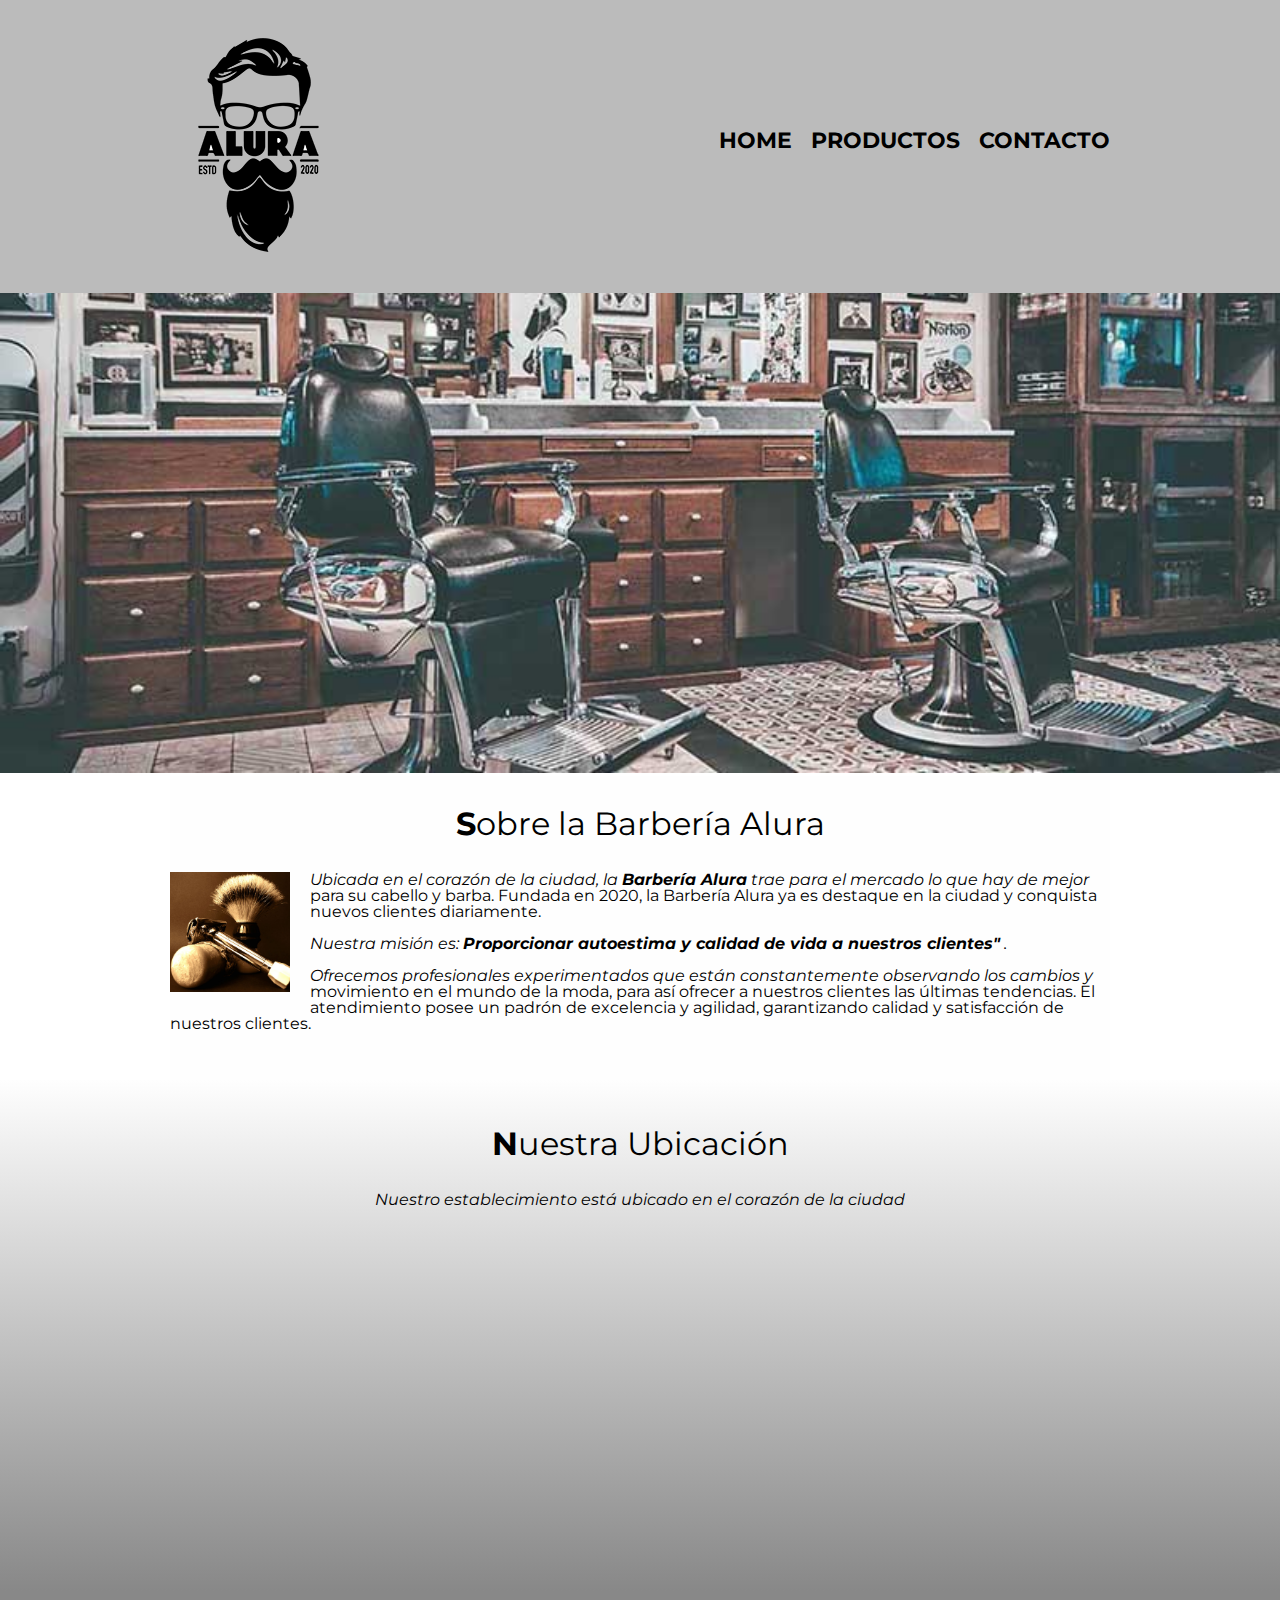
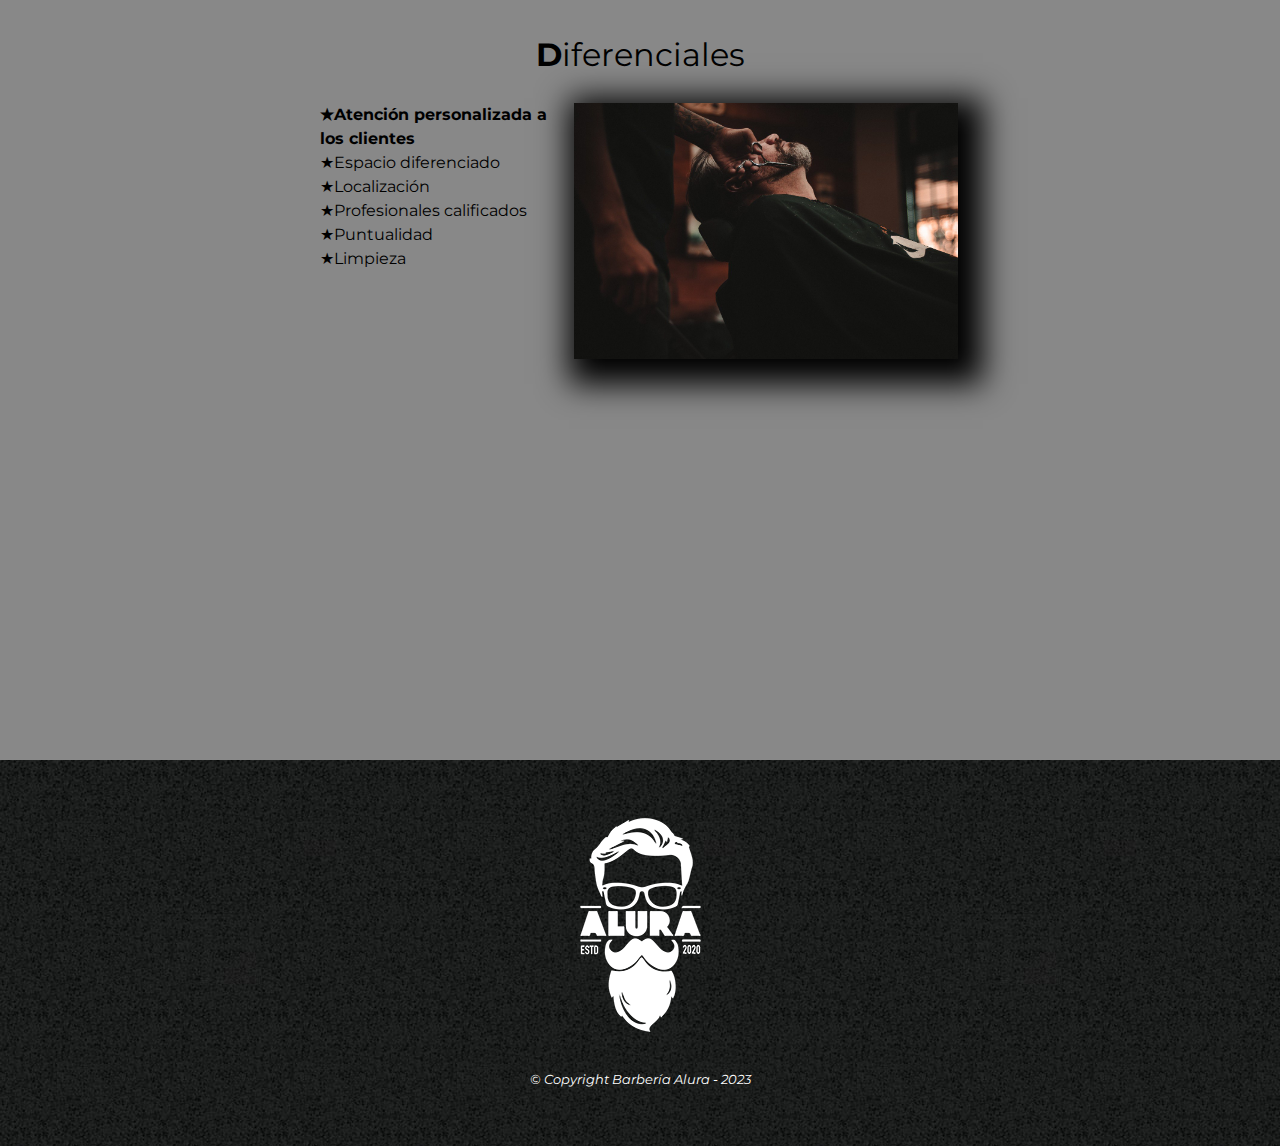
==== commit b04dd2e0: "Adaptar una página para celular" ====
--- a/HTML5yCSS3/index.html
+++ b/HTML5yCSS3/index.html
@@ -3,7 +3,7 @@
 <head>
     <meta charset="UTF-8">
     <meta http-equiv="X-UA-Compatible" content="IE=edge">
-    <meta name="viewport" content="width=device-width, initial-scale=1.0">
+    <meta name="viewport" content="width=device-width">
     <link rel="stylesheet" href="reset.css">
     <link rel="stylesheet" href="style.css">
     <link rel="preconnect" href="https://fonts.googleapis.com">
@@ -68,7 +68,7 @@
             </div>
 
             <div class="video">
-                <iframe width="560" height="315" src="https://www.youtube.com/embed/wcVVXUV0YUY" title="YouTube video player" frameborder="0" allow="accelerometer; autoplay; clipboard-write; encrypted-media; gyroscope; picture-in-picture; web-share" allowfullscreen></iframe>
+                <iframe width="100%" height="315" src="https://www.youtube.com/embed/wcVVXUV0YUY" title="YouTube video player" frameborder="0" allow="accelerometer; autoplay; clipboard-write; encrypted-media; gyroscope; picture-in-picture; web-share" allowfullscreen></iframe>
             </div>
     
         </section>
--- a/HTML5yCSS3/style.css
+++ b/HTML5yCSS3/style.css
@@ -165,12 +165,10 @@
     font-size: 2em;
     margin: 0 0 1em;
     clear: left;
-}
-
+} 
 .titulo-principal:first-letter{
     font-weight: bold;
 }
-
 
 p:first-line{
     font-style: italic;
@@ -239,9 +237,30 @@
 
 .imagen-diferenciales{
     width: 60%;
+    transition: 400ms;
+    box-shadow: 10px 10px 30px 15px #000000;
+}
+
+.imagen-diferenciales:hover{
+    opacity: 0.3;
 }
 
 .video{
     width: 560px;
     margin: 1em auto;
+}
+
+@media screen and (max-width:480px){
+    h1{
+        text-align: center;
+    }
+    nav{
+        position: static;
+    }
+    .caja, .principal, .mapa-contenido, .contenido-diferenciales, .video{
+        width: auto;
+    }
+    .lista-diferenciales, .imagen-diferenciales{
+        width: 100%;
+    }
 }